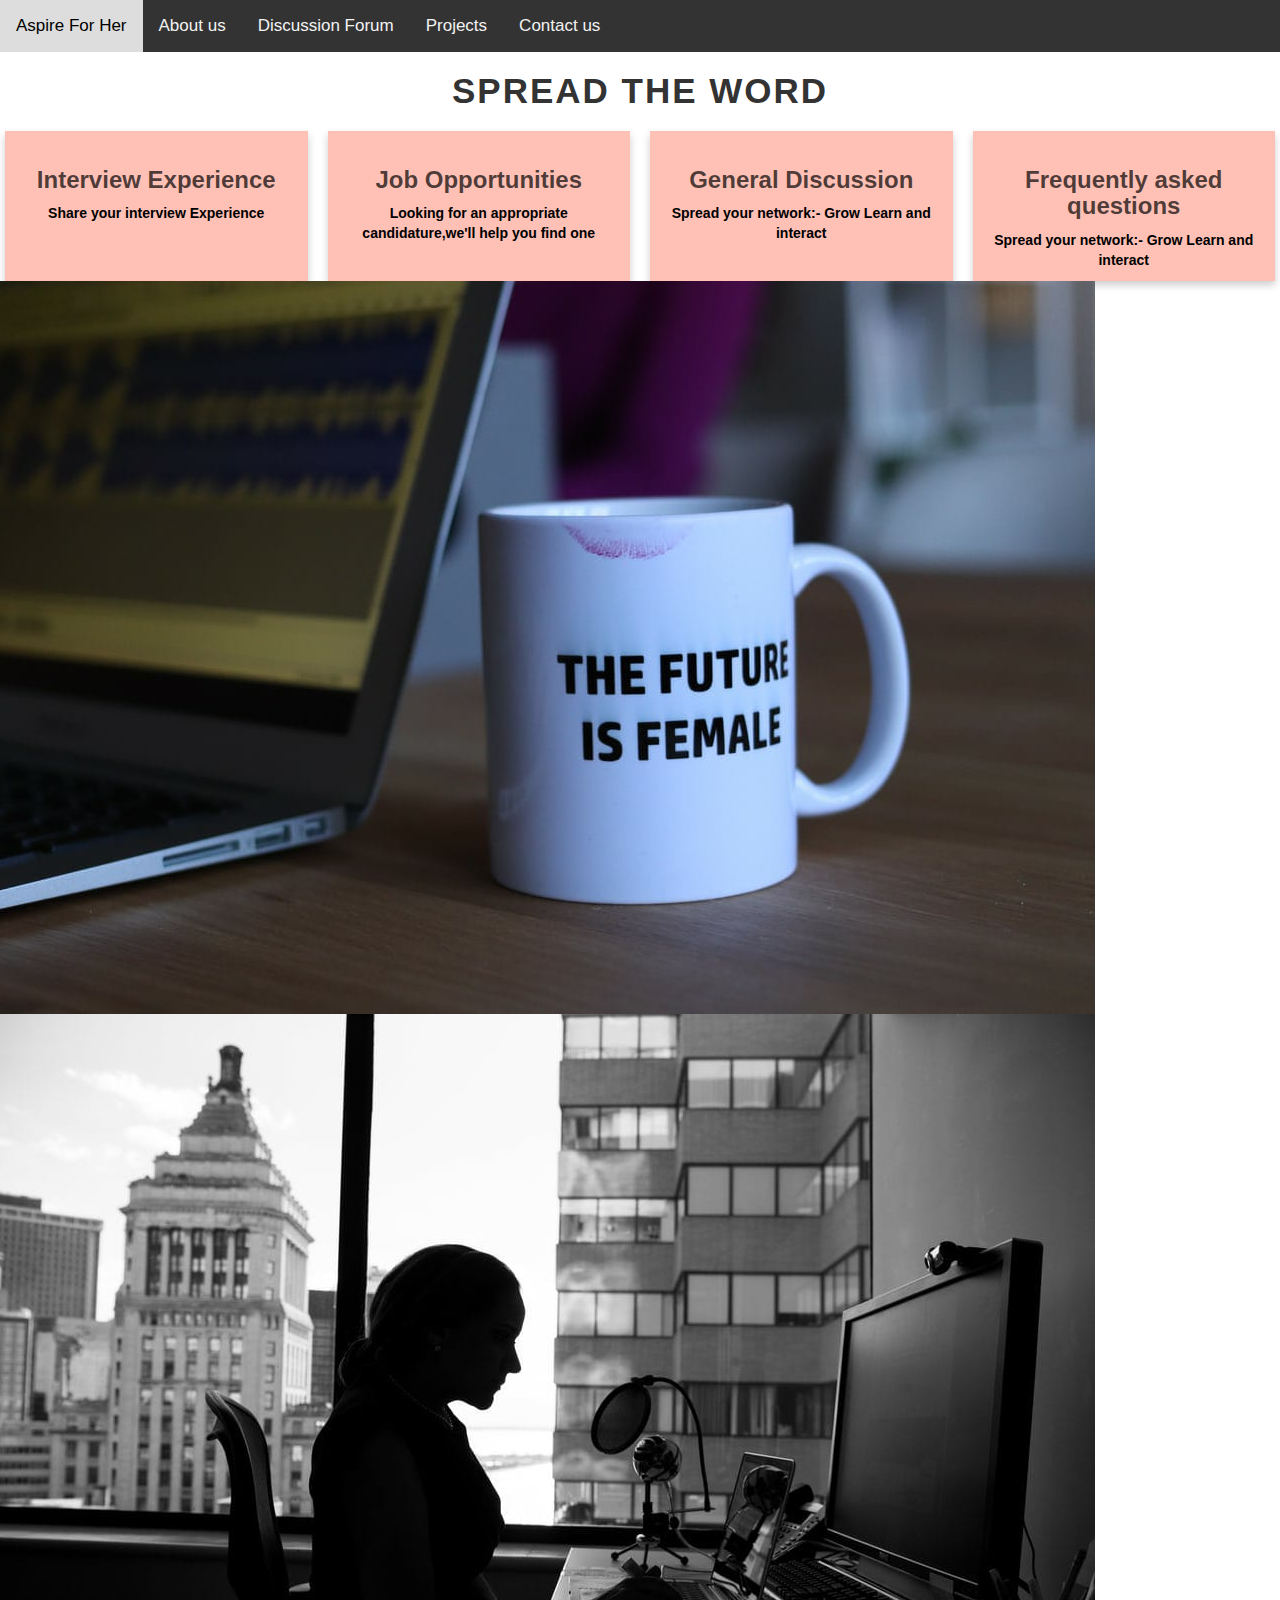
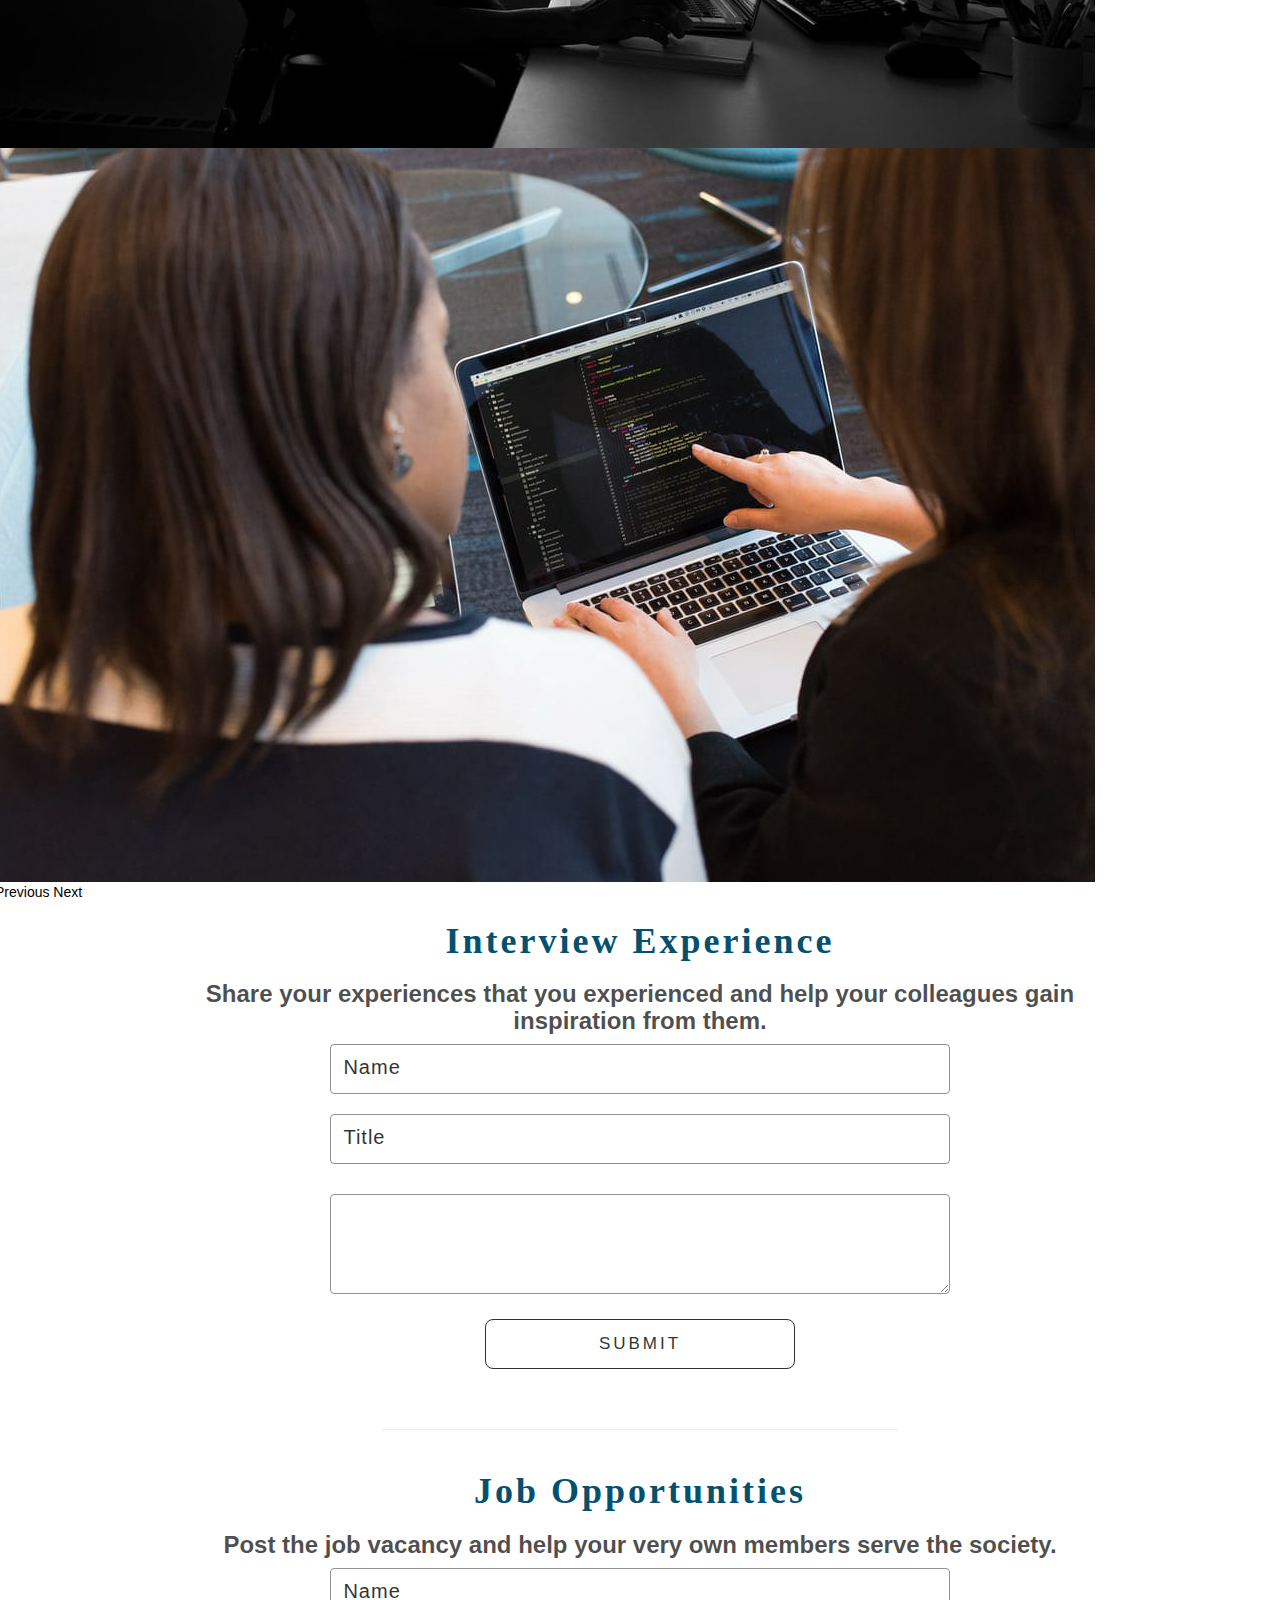
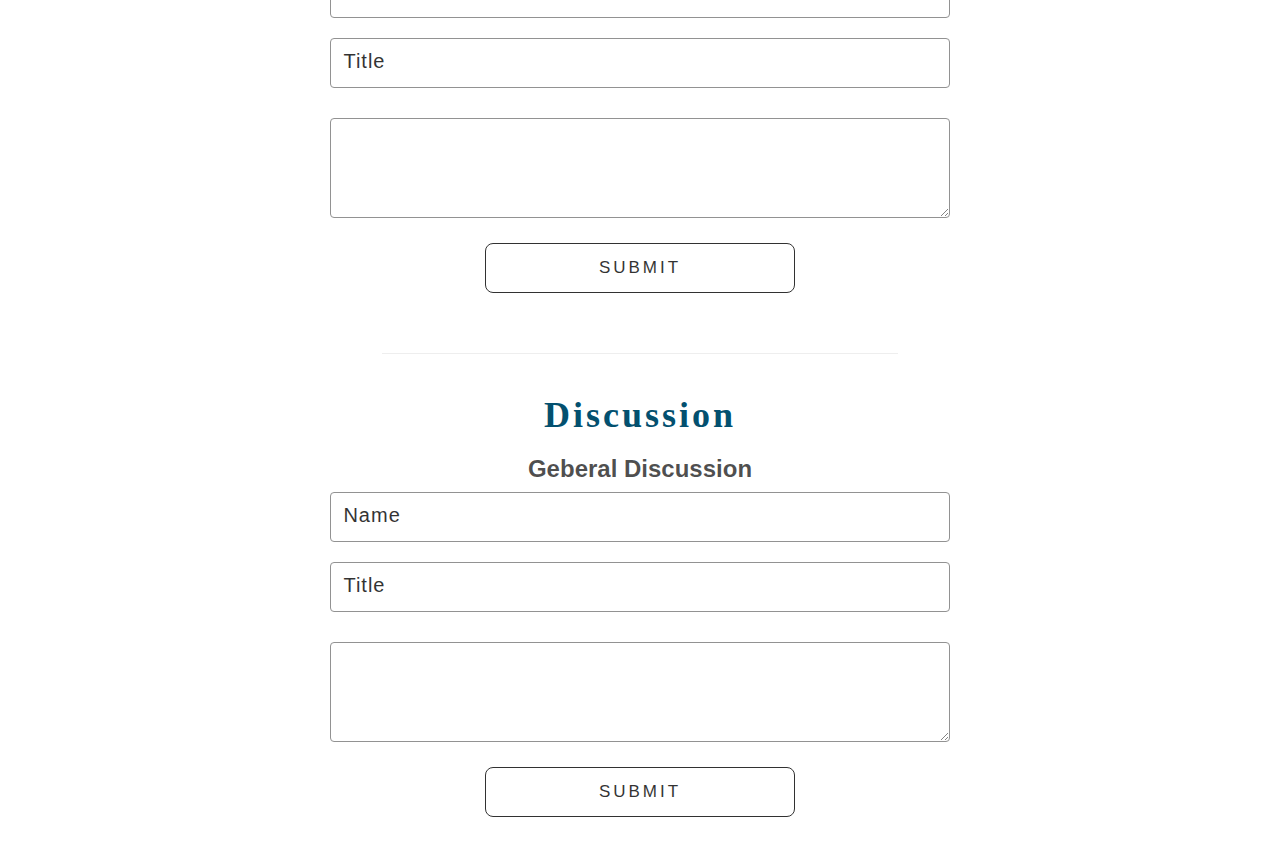
==== index.html @ 256ab9ac "Rename discuss.html to index.html" ====
<!DOCTYPE html>
<html lang="en" dir="ltr">

<meta charset="utf-8">
<title>Aspire For Her</title>
<link href="https://cdn.jsdelivr.net/npm/bootstrap@5.0.0-beta1/dist/css/bootstrap.min.css" rel="stylesheet" integrity="sha384-giJF6kkoqNQ00vy+HMDP7azOuL0xtbfIcaT9wjKHr8RbDVddVHyTfAAsrekwKmP1" crossorigin="anonymous">
<link rel="stylesheet" href="https://maxcdn.bootstrapcdn.com/bootstrap/3.4.1/css/bootstrap.min.css">
<link rel="stylesheet" href="css/styles.css" />

<script src="https://cdn.jsdelivr.net/npm/bootstrap@5.0.0-beta1/dist/js/bootstrap.bundle.min.js" integrity="sha384-ygbV9kiqUc6oa4msXn9868pTtWMgiQaeYH7/t7LECLbyPA2x65Kgf80OJFdroafW" crossorigin="anonymous"></script>

<script src="https://maxcdn.bootstrapcdn.com/bootstrap/3.4.1/js/bootstrap.min.js"></script>




<head>
  <div class="head">
    <span><a>Aspire For Her</a></span>
    <span><a href="">About us</a></span>
    <span><a href="discuss.html">Discussion Forum</a></span>
    <span><a href="project.html">Projects</a></span>
    <span><a href="">Contact us</a></span>
  </div>
</head>

<h1 style="letter-spacing:2px;text-transform:uppercase;font-size:35px">Spread The Word</h1>


<body>

  <div class="row">
    <div class="column">
      <a href="#interact">
        <div class="card">

          <h3>Interview Experience</h3>
          <p>Share your interview Experience</p>

        </div>

      </a>

    </div>

    <div class="column">
      <a href="#Vacancies">
        <div class="card">
          <h3>Job Opportunities</h3>
          <p>Looking for an appropriate candidature,we'll help you find one</p>

        </div>
      </a>
    </div>
    <div class="column">
      <a href="#discuss">
        <div class="card">
          <h3>General Discussion</h3>
          <p>Spread your network:- Grow Learn and interact</p>

        </div>
      </a>
    </div>
    <div class="column">
      <a href="#">
        <div class="card">
          <h3>Frequently asked questions</h3>
          <p>Spread your network:- Grow Learn and interact</p>

        </div>
      </a>
    </div>


    <div id="carouselExampleControls" class="carousel slide" data-bs-ride="carousel" style="margin-top:10px;">
      <div class="carousel-inner">
        <div class="carousel-item active">
          <img src="images/female.png" class="d-block w-100" alt="..." style="height:30%">
        </div>
        <div class="carousel-item">
          <img src="images/female-2.png" class="d-block w-100" alt="..." style="height:30%">
        </div>
        <div class="carousel-item">
          <img src="images/girl.png" class="d-block w-100" alt="..." style="height:30%">
        </div>
      </div>
      <a class="carousel-control-prev" href="#carouselExampleControls" role="button" data-bs-slide="prev">
        <span class="carousel-control-prev-icon" aria-hidden="true"></span>
        <span class="visually-hidden">Previous</span>
      </a>
      <a class="carousel-control-next" href="#carouselExampleControls" role="button" data-bs-slide="next">
        <span class="carousel-control-next-icon" aria-hidden="true"></span>
        <span class="visually-hidden">Next</span>
      </a>
    </div>
    <div class="Interview" id="interact" style="width:80%; margin:auto; text-align:center;">

      <h1 style="color: #03506F; letter-spacing: 3px;font-family:cursive">Interview Experience</h1>
      <h3 class="center-head">
        Share your experiences that you experienced and help your colleagues gain inspiration from them.
      </h3>


      <form action="POST" id="usrform">
        <!-- <label> Name</label> -->
        <input type="text" name="usrname" class="Name" placeholder="Name">
        <br>
        <!-- <label> Title</label>  -->
        <input type="text" name="Title" class="Name" placeholder="Title">

      </form>
      <br>
      <!-- <label >Post your views here</label> -->
      <textarea rows="4" cols="50" name="comment" form="usrform">

  </textarea>


      <p><input type="submit" class="submit-btn" style="width:30%;border-radius:8px;border: 1px solid black;"></p>

    </div>
<hr style="margin:40px auto;color:black;height:2px;width:40%;" >






    <div class="Job-Vacancies" id="Vacancies" style="width:80%; margin:auto; text-align:center;">

      <h1 style="color: #03506F; letter-spacing: 3px;font-family:cursive">Job Opportunities</h1>
      <h3 class="center-head">
        Post the job vacancy and help your very own members serve the society.
      </h3>


      <form action="POST" id="usrform">
        <!-- <label> Name</label> -->
        <input type="text" name="usrname" class="Name" placeholder="Name">
        <br>
        <!-- <label> Title</label>  -->
        <input type="text" name="Title" class="Name" placeholder="Title">

      </form>
      <br>
      <!-- <label >Post your views here</label> -->
      <textarea rows="4" cols="50" name="comment" form="usrform">

      </textarea>


      <p><input type="submit" class="submit-btn" style="width:30%;border-radius:8px;border: 1px solid black;"></p>




    </div>
    <hr style="margin:40px auto;color:black;height:2px;width:40%;" >
    <div class="Disussion" id="discuss" style="width:80%; margin:auto; text-align:center">



            <h1 style="color: #03506F; letter-spacing: 3px;font-family:cursive">Discussion</h1>
            <h3 class="center-head">
              Geberal Discussion
              </h3>


            <form action="POST" id="usrform">
              <!-- <label> Name</label> -->
              <input type="text" name="usrname" class="Name" placeholder="Name">
              <br>
              <!-- <label> Title</label>  -->
              <input type="text" name="Title" class="Name" placeholder="Title">

            </form>
            <br>
            <!-- <label >Post your views here</label> -->
            <textarea rows="4" cols="50" name="comment" form="usrform">

            </textarea>


            <p><input type="submit" class="submit-btn" style="width:30%;border-radius:8px;border: 1px solid black;"></p>



    </div>




</body>


</html>
---- css/styles.css ----
h1 {
  text-align: center;
}

a:hover {
  color: hotpink;
}

a:link {
  color: black;
}

.column {
  float: left;
  width: 25%;
  padding: 0 10px;
}

p {
  font-weight: bold;
}

/* Remove extra left and right margins, due to padding */
.row {
  margin: 0 -5px;
}

/* Clear floats after the columns */
.row:after {
  content: "";
  display: table;
  clear: both;
}

/* Responsive columns */
@media screen and (max-width: 600px) {
  .column {
    width: 100%;
    display: block;
    margin-bottom: 20px;
  }
}

/* Style the counter cards */
.card {
  box-shadow: 0 4px 8px 0 rgba(0, 0, 0, 0.2);
  padding: 16px;
  text-align: center;
  /* background-color: #f1f1f1; */
  background-color: #ffc1b6;

  height: 150px;
  margin-top: 10px;
}

.card:hover {
  box-shadow: 10px 10px 10px rgba(150, 34, 34, 0.99);
}

h3 {
  font-weight: bold;
  /* font-size:70px; */
  color:rgba(0,0,0,0.70);
  /* margin-bottom: 60px; */
}

.both-right {
  after;
}

.female {
  width: 100%;
  margin-top: 10px;
}

h1 {
  font-weight: bold;
}


.center-head {
  text-align: center;
}



.blog {
  margin-left: auto;
  margin-right: auto;
}

/* body
{
  color:white;
background-color:  black;
} */
.head {
  background-color: #333;
  overflow: hidden;
}

.head a {
  float: left;
  color: #f2f2f2;
  text-align: center;
  padding: 14px 16px;
  text-decoration: none;
  font-size: 17px;
}

.head a:hover {
  background-color: #ddd;
  color: black;
}

.head a.active {
  background-color: #4CAF50;
  color: white;
}

body {
  background-color: white;
  /* color: white; */
}

.center-head {
padding: 0 80px;
}

input,textarea
{
  width: 60%;
  height: 50px;
  margin-bottom: 20px;
  background-color: white;
  opacity: 0.8;
  border:1px solid #777;
  border-radius: 4px;
}
input::placeholder
{
  color:black;
  font-size:20px;
  letter-spacing: 1px;
  padding-left: 10px;

}
textarea
{
      margin-top: -10px;
    height: 100px;
}
.submit-btn
{
  transition: all 0.1s;
  letter-spacing: 3px;
  font-size: 17px;
  text-transform: uppercase;
  font-weight: lighter;
  color: black;
}

.submit-btn:hover{
background-color: black;
color:white;



}
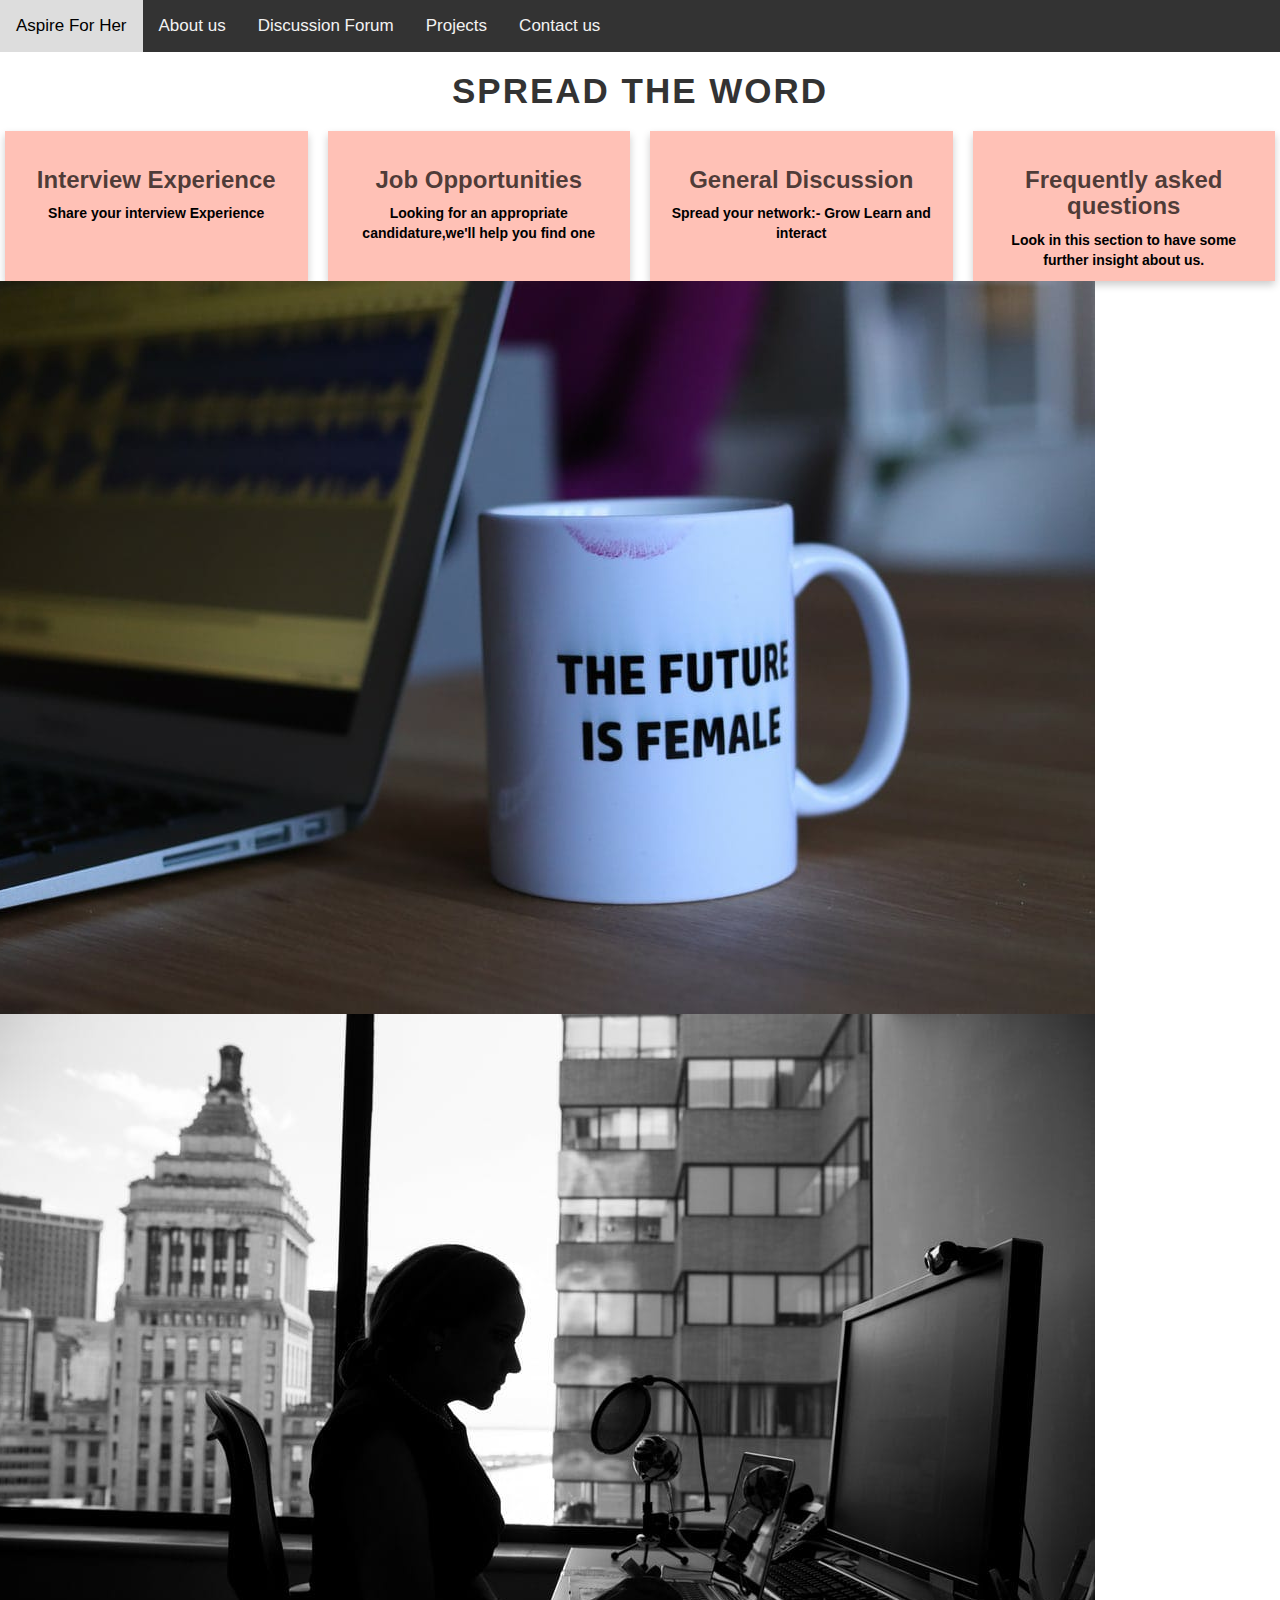
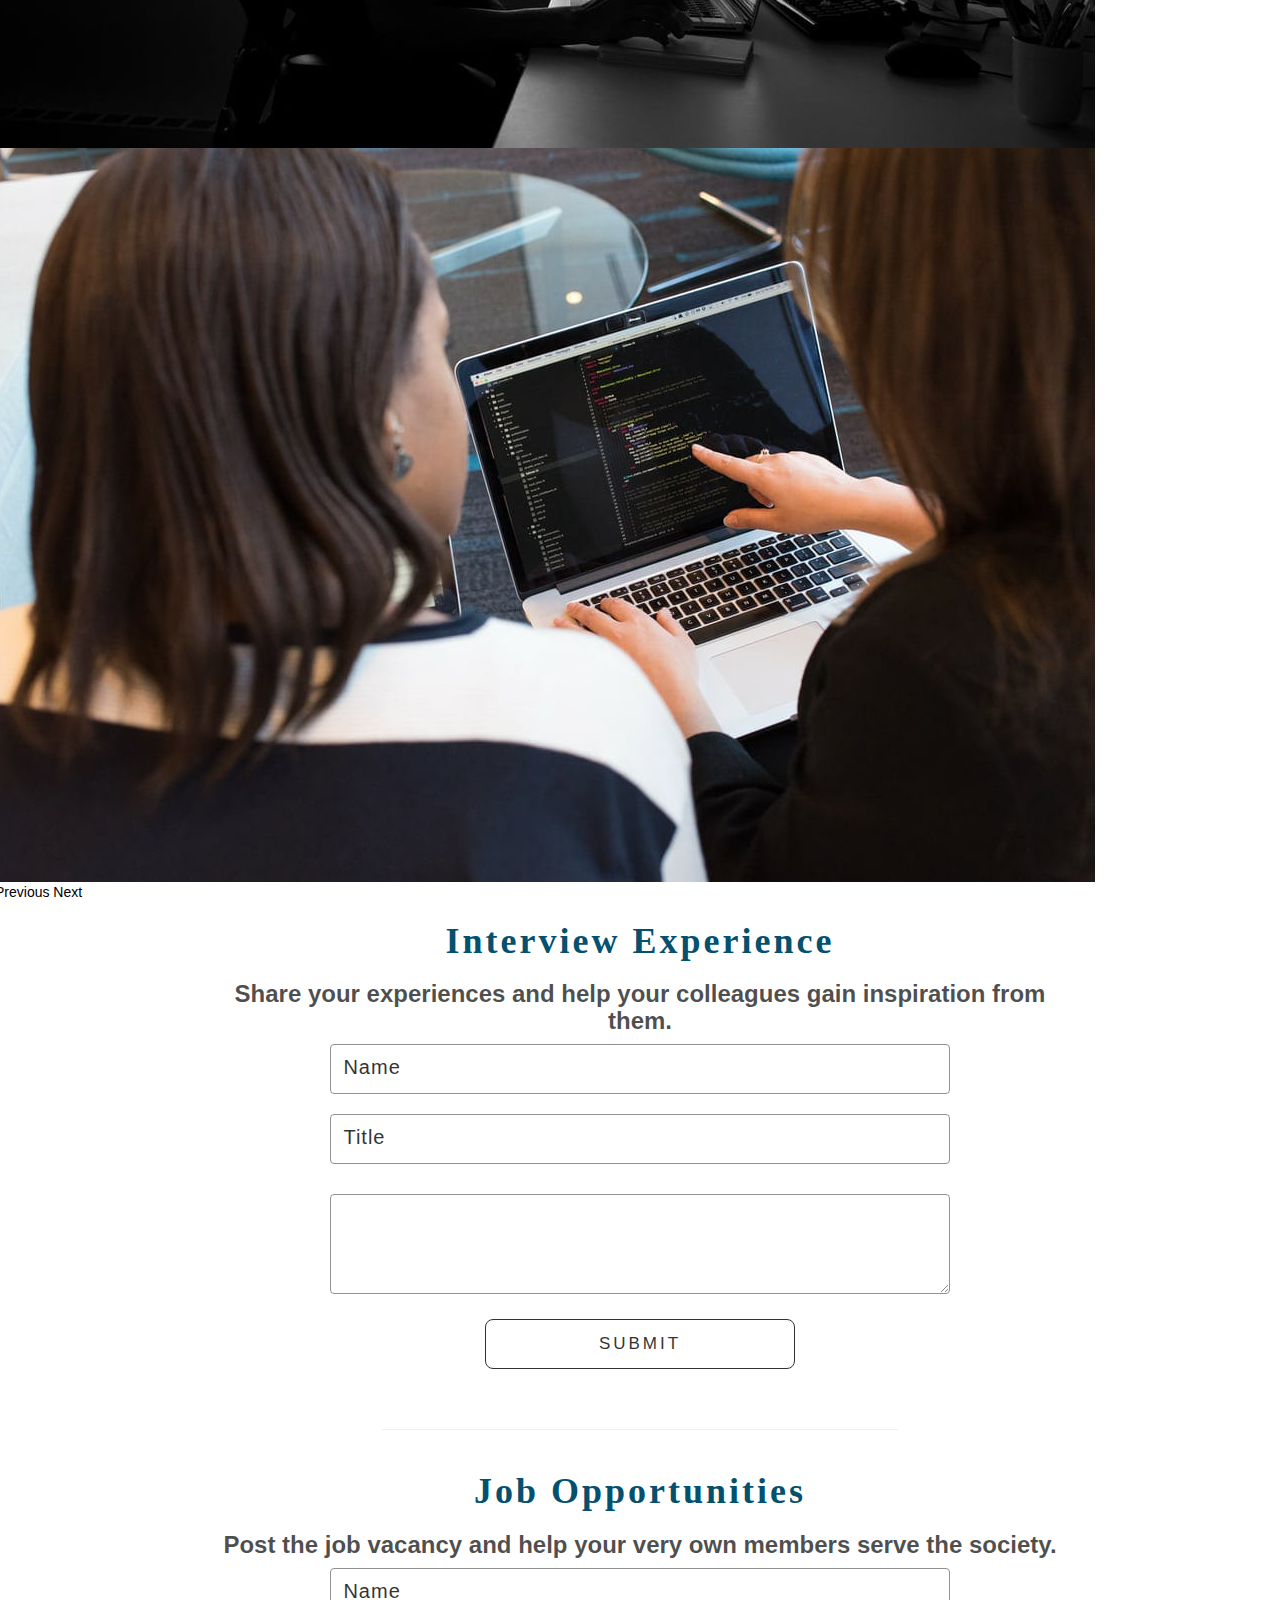
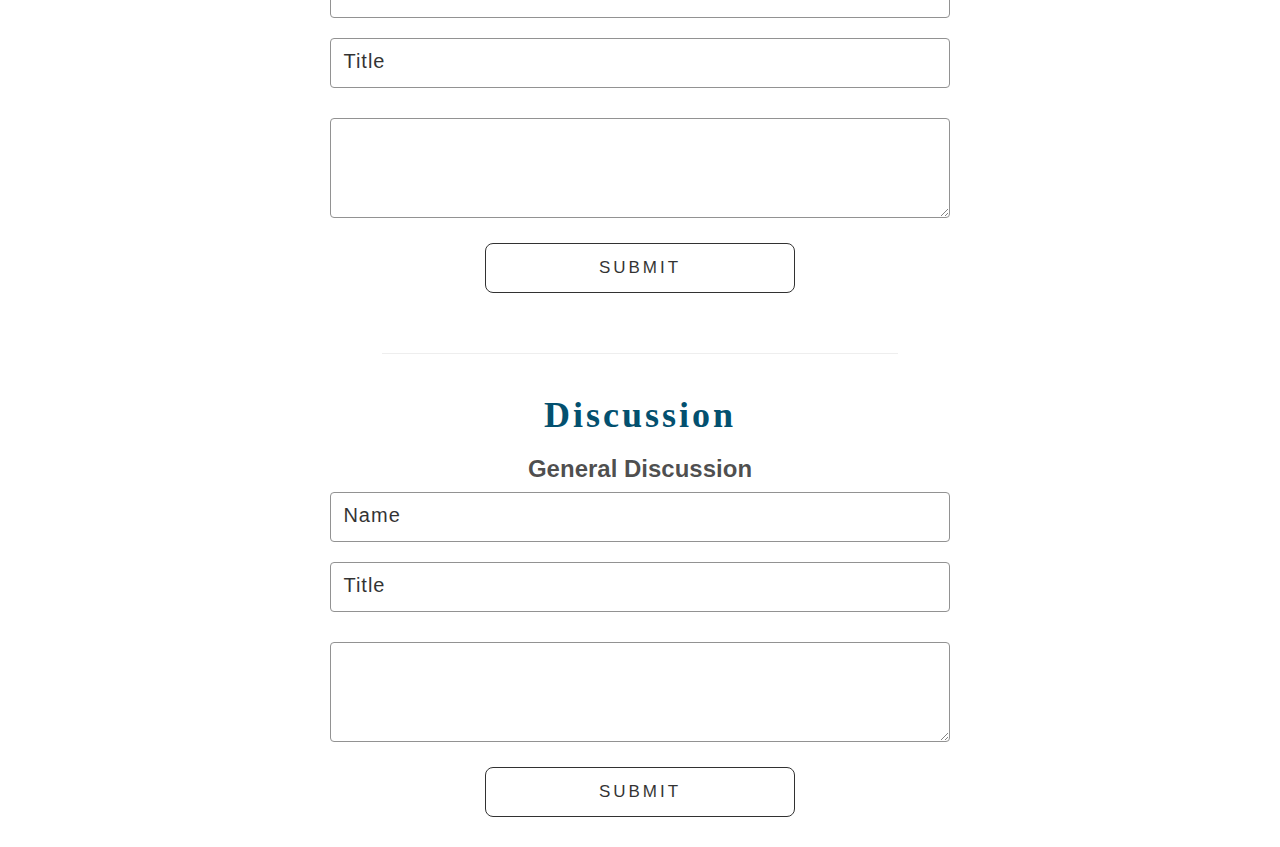
==== commit b3af282d: "Update index.html" ====
--- a/index.html
+++ b/index.html
@@ -18,7 +18,7 @@
   <div class="head">
     <span><a>Aspire For Her</a></span>
     <span><a href="">About us</a></span>
-    <span><a href="discuss.html">Discussion Forum</a></span>
+    <span><a href="index.html">Discussion Forum</a></span>
     <span><a href="project.html">Projects</a></span>
     <span><a href="">Contact us</a></span>
   </div>
@@ -65,7 +65,7 @@
       <a href="#">
         <div class="card">
           <h3>Frequently asked questions</h3>
-          <p>Spread your network:- Grow Learn and interact</p>
+          <p>Look in this section to have some further insight about us.</p>
 
         </div>
       </a>
@@ -97,7 +97,7 @@
 
       <h1 style="color: #03506F; letter-spacing: 3px;font-family:cursive">Interview Experience</h1>
       <h3 class="center-head">
-        Share your experiences that you experienced and help your colleagues gain inspiration from them.
+        Share your experiences and help your colleagues gain inspiration from them.
       </h3>
 
 
@@ -162,7 +162,7 @@
 
             <h1 style="color: #03506F; letter-spacing: 3px;font-family:cursive">Discussion</h1>
             <h3 class="center-head">
-              Geberal Discussion
+              General Discussion
               </h3>
 
 
